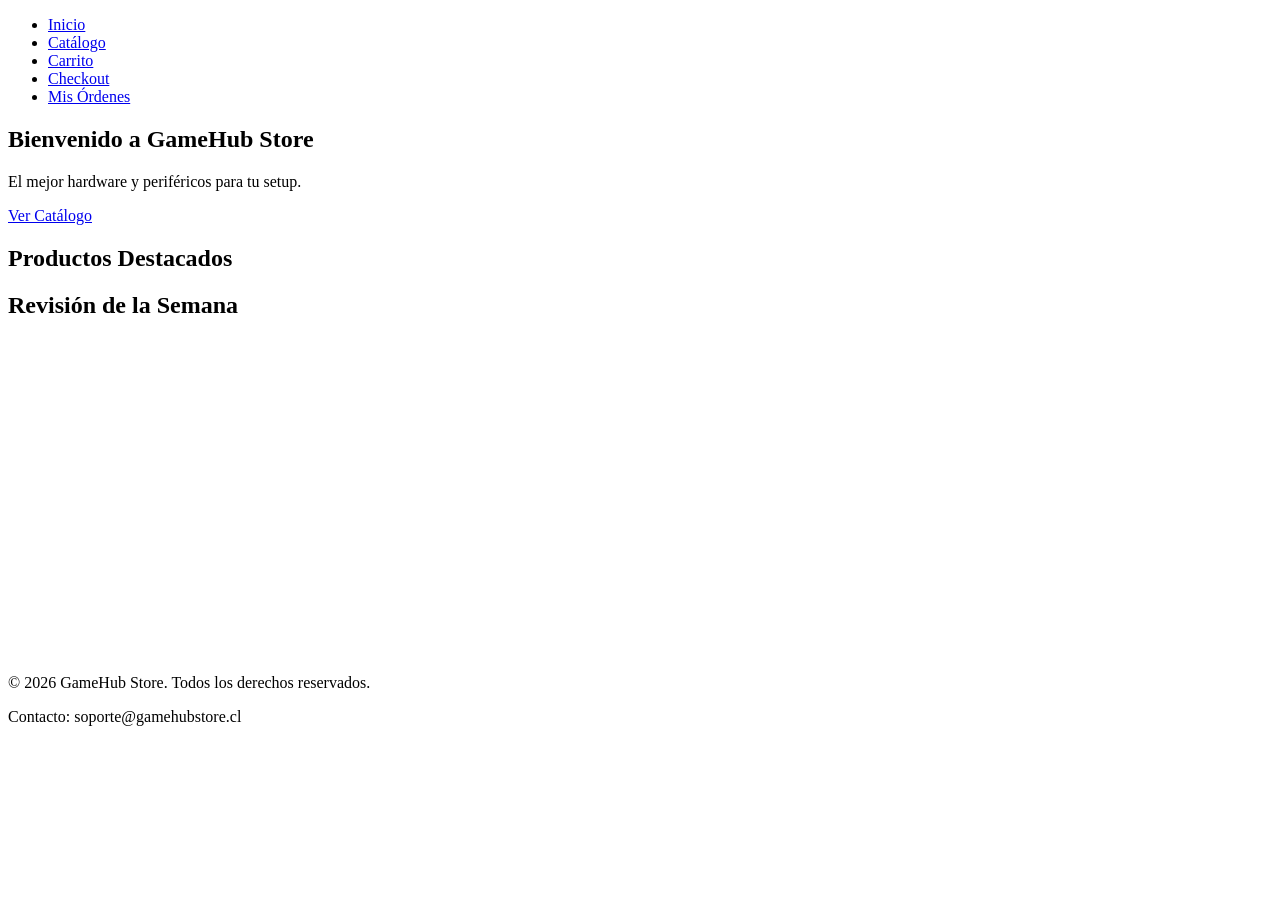
==== index.html @ f2d58ba7 "mejoras visuales en catalogo y logica en index" ====
<!DOCTYPE html>
<html lang="es">
<head>
    <meta charset="UTF-8">
    <meta name="viewport" content="width=device-width, initial-scale=1.0">
    <title>Inicio - GameHub Store</title>
    <!-- Vinculamos la hoja de estilos externa -->
    <link rel="stylesheet" href="style.css">
</head>
<body>
    <!-- Encabezado con navegación común requerida -->
    <header>
        <nav>
            <ul>
                <li><a href="index.html">Inicio</a></li>
                <li><a href="catalogo.html">Catálogo</a></li>
                <li><a href="carrito.html">Carrito</a></li>
                <li><a href="checkout.html">Checkout</a></li>
                <li><a href="ordenes.html">Mis Órdenes</a></li>
            </ul>
        </nav>
    </header>

    <!-- Contenido principal -->
    <main>
        <!-- Banner principal -->
        <section class="hero">
            <h1>Bienvenido a GameHub Store</h1>
            <p>El mejor hardware y periféricos para tu setup.</p>
            <a href="catalogo.html" class="boton-primario">Ver Catálogo</a>
        </section>

        <!-- Sección de productos destacados (Aquí inyectaremos datos con JS luego) -->
        <section id="productos-destacados">
            <h2>Productos Destacados</h2>
            <div id="contenedor-destacados">
                <!-- El JS de EP1 llenará esto para evitar listas a mano -->
            </div>
        </section>

        <!-- Sección con video embebido requerido en EP1 -->
        <section class="video-promocional">
            <h2>Revisión de la Semana</h2>
            <!-- Ejemplo de video de YouTube (puedes cambiar el enlace) -->
            <iframe width="560" height="315" src="https://www.youtube.com/embed/dQw4w9WgXcQ" title="Video Promocional" frameborder="0" allowfullscreen></iframe>
        </section>
    </main>

    <!-- Footer informativo -->
    <footer>
        <p>&copy; 2026 GameHub Store. Todos los derechos reservados.</p>
        <p>Contacto: soporte@gamehubstore.cl</p>
    </footer>
</body>
</html>
---- style.css ----
<<<<<<< HEAD
/* Declaración de la Paleta 4: Neón de tienda */
:root {
    --color-fondo: #120E1A;
    --color-superficie: #1E1730;
    --color-primario: #D6236A;
    --color-acento: #00D2FF;
    --color-texto: #F3EFFA;
    --color-error: #FF7A7A;
=======
/* --- PALETA DE COLORES: PALETA 4 (Neón de tienda) --- */
:root {
    --color-fondo: #120E1A;       /* Violeta oscuro para el fondo base */
    --color-superficie: #1E1730;  /* Violeta un poco más claro para tarjetas/contenedores */
    --color-primario: #D6236A;    /* Magenta para acciones principales */
    --color-acento: #00D2FF;      /* Cian para destacar precios o links */
    --color-texto: #F3EFFA;       /* Blanco/Gris claro para lectura */
    --color-error: #FF7A7A;       /* Rojo/Salmón para errores y alertas */
>>>>>>> 84c4ccd33c43a374f71b236ae6513008221899ff
    --radio-borde: 8px;
    --fuente-principal: system-ui, -apple-system, sans-serif;
}

<<<<<<< HEAD
/* Reseteo básico y aplicación de variables */
* {
    box-sizing: border-box;
    margin: 0;
    padding: 0;
}

body {
    background-color: var(--color-fondo);
    color: var(--color-texto);
    font-family: var(--fuente-principal);
}

/* Estilos de navegación base */
header {
    background-color: var(--color-superficie);
    padding: 1rem 2rem;
=======
/* --- ESTILOS BASE Y ESTRUCTURA --- */
* {
    margin: 0;
    padding: 0;
    box-sizing: border-box;
    font-family: var(--fuente-principal);
}

body { 
    background-color: var(--color-fondo); 
    color: var(--color-texto); 
    display: flex;
    flex-direction: column;
    min-height: 100vh; /* Ocupa al menos el 100% de la altura de la pantalla */
}

main {
    flex: 1; /* Permite que el contenido principal crezca y empuje el footer hacia abajo */
    padding: 2rem;
    max-width: 1200px;
    margin: 0 auto;
    width: 100%;
}

/* --- NAVEGACIÓN (CABECERA) --- */
header {
    background-color: var(--color-superficie);
    padding: 1rem 2rem;
    border-bottom: 2px solid var(--color-primario);
>>>>>>> 84c4ccd33c43a374f71b236ae6513008221899ff
}

nav ul {
    list-style: none;
<<<<<<< HEAD
    display: flex; /* Flexbox exigido en EP1 */
=======
    display: flex;
>>>>>>> 84c4ccd33c43a374f71b236ae6513008221899ff
    gap: 20px;
}

nav a {
    color: var(--color-texto);
    text-decoration: none;
<<<<<<< HEAD
}

nav a:hover {
    color: var(--color-acento);
}

/* Botón primario usando contraste adecuado */
.boton-primario {
    background-color: var(--color-primario);
    color: white; /* Blanco sobre el botón primario exigido */
    padding: 10px 20px;
    text-decoration: none;
    border-radius: var(--radio-borde);
    display: inline-block;
    border: none;
    cursor: pointer;
=======
    font-weight: bold;
    transition: color 0.3s;
}

nav a:hover, nav a.activo {
    color: var(--color-acento);
}

/* --- COMPONENTES GENÉRICOS --- */
.boton-primario {
    background-color: var(--color-primario);
    color: #F3EFFA; 
    border: none;
    border-radius: var(--radio-borde);
    cursor: pointer;
    font-weight: bold;
    transition: filter 0.3s;
    padding: 10px 20px;
    text-align: center;
    display: inline-block;
    text-decoration: none;
}

.boton-primario:hover {
    filter: brightness(1.2);
}

.boton-secundario {
    background-color: transparent;
    color: var(--color-acento);
    border: 1px solid var(--color-acento);
    padding: 8px 16px;
    border-radius: var(--radio-borde);
    cursor: pointer;
}

.boton-peligro {
    background-color: var(--color-error);
    color: #120E1A; 
    padding: 8px 16px;
    border: none;
    border-radius: var(--radio-borde);
    cursor: pointer;
    font-weight: bold;
}

.mensaje-error { 
    color: var(--color-error); 
    font-size: 0.9rem;
    margin-top: 5px;
}

.oculto {
    display: none !important;
}

/* --- VISTA: CARRITO DE COMPRAS --- */
.seccion-carrito {
    display: grid;
    grid-template-columns: 2fr 1fr;
    gap: 2rem;
}

.seccion-carrito > h1 {
    grid-column: 1 / -1; 
    text-align: center;
    margin-bottom: 1rem;
    color: var(--color-primario);
}

.mensaje-vacio-texto {
    grid-column: 1 / -1;
    text-align: center;
    font-size: 1.2rem;
    margin-top: 2rem;
}

.mensaje-vacio-texto a {
    color: var(--color-acento);
    text-decoration: none;
    font-weight: bold;
}

.mensaje-vacio-texto a:hover {
    text-decoration: underline;
}

/* Diseño Estructurado de la Línea del Carrito */
.linea-carrito {
    display: grid;
    grid-template-columns: 80px 2fr 1fr 1fr auto;
    gap: 1.5rem;
    align-items: center;
    background-color: var(--color-superficie);
    padding: 1.5rem;
    margin-bottom: 1.5rem;
    border-radius: var(--radio-borde);
    border: 1px solid #332854;
    transition: box-shadow 0.3s ease, border-color 0.3s ease, transform 0.2s ease;
}

.linea-carrito:hover {
    border-color: var(--color-primario);
    box-shadow: 0 0 15px rgba(214, 35, 106, 0.15); 
    transform: translateX(5px); 
}

.linea-carrito img {
    width: 80px;
    height: 80px;
    object-fit: cover;
    border-radius: var(--radio-borde);
    background-color: var(--color-fondo);
    border: 1px solid #332854;
}

.info-producto h3 {
    font-size: 1.15rem;
    margin-bottom: 0.5rem;
    color: var(--color-texto);
}

.info-producto p {
    color: #A094B8; 
    font-size: 0.95rem;
}

.control-cantidad {
    display: flex;
    flex-direction: column;
    align-items: center;
}

.control-cantidad label {
    font-size: 0.85rem;
    margin-bottom: 0.3rem;
    color: var(--color-acento); 
}

.control-cantidad input {
    width: 65px;
    padding: 8px;
    background-color: var(--color-fondo);
    color: var(--color-texto);
    border: 1px solid var(--color-acento);
    border-radius: 4px;
    text-align: center;
    font-weight: bold;
}

.stock-disponible {
    font-size: 0.75rem;
    color: #A094B8;
    margin-top: 5px;
}

.subtotal-linea p {
    font-size: 1.25rem;
    font-weight: bold;
    color: var(--color-primario); 
    text-align: right;
}

.btn-quitar {
    width: 40px;
    height: 40px;
    border-radius: 50%; 
    display: flex;
    justify-content: center;
    align-items: center;
    font-size: 1.2rem;
    transition: transform 0.2s;
}

.btn-quitar:hover {
    transform: scale(1.1);
}

/* Resumen del carrito (Totales) */
#resumen-carrito {
    background-color: var(--color-superficie);
    padding: 1.5rem;
    border-radius: var(--radio-borde);
    height: fit-content;
}

.bloque-cupon {
    margin: 1.5rem 0;
}

.bloque-cupon input {
    width: 100%;
    padding: 8px;
    margin: 8px 0;
    background-color: var(--color-fondo);
    color: var(--color-texto);
    border: 1px solid #332854;
    border-radius: 4px;
}

.totales {
    margin-bottom: 1.5rem;
    border-top: 1px solid #332854;
    padding-top: 1rem;
}

.totales h3 {
    color: var(--color-acento); 
    margin-top: 10px;
    font-size: 1.5rem;
}

.acciones-carrito {
    display: flex;
    flex-direction: column;
    gap: 10px;
}

/* --- VISTA: CATÁLOGO DE PRODUCTOS --- */
.layout-catalogo {
    display: grid;
    grid-template-columns: 250px 1fr;
    gap: 2rem;
    align-items: start;
}

.panel-filtros {
    background-color: var(--color-superficie);
    padding: 1.5rem;
    border-radius: var(--radio-borde);
    border: 1px solid #332854;
}

.grupo-filtro {
    margin-bottom: 1.2rem;
    display: flex;
    flex-direction: column;
}

.grupo-filtro label {
    margin-bottom: 0.5rem;
    font-weight: bold;
    color: var(--color-acento); 
}

.grupo-filtro select,
.grupo-filtro input {
    padding: 8px;
    background-color: var(--color-fondo);
    color: var(--color-texto);
    border: 1px solid #332854;
    border-radius: 4px;
    margin-bottom: 5px;
}

.grilla-productos {
    display: grid;
    grid-template-columns: repeat(auto-fill, minmax(220px, 1fr));
    gap: 1.5rem;
}

.tarjeta-producto {
    background-color: var(--color-superficie);
    border-radius: var(--radio-borde);
    padding: 1rem;
    text-align: center;
    border: 1px solid #332854;
    transition: transform 0.2s;
}

.tarjeta-producto:hover {
    transform: translateY(-5px);
}

.tarjeta-producto img {
    width: 100%;
    height: 200px;
    object-fit: cover;
    border-radius: var(--radio-borde);
    margin-bottom: 1rem;
}

.info-tarjeta h3 {
    font-size: 1.1rem;
    margin-bottom: 0.5rem;
    height: 40px; 
}

.precio {
    font-size: 1.2rem;
    font-weight: bold;
    color: var(--color-primario); 
    margin-bottom: 0.5rem;
}

.stock-ok {
    color: var(--color-acento); 
    font-size: 0.9rem;
    margin-bottom: 1rem;
}

.stock-nulo {
    color: var(--color-error); 
    font-size: 0.9rem;
    margin-bottom: 1rem;
}

.boton-deshabilitado {
    background-color: #332854; 
    color: #A094B8;
    padding: 10px;
    border: none;
    border-radius: var(--radio-borde);
    cursor: not-allowed;
    width: 100%;
}

.contenedor-cargar-mas {
    text-align: center;
    margin-top: 2rem;
}

/* --- FOOTER --- */
footer {
    text-align: center;
    padding: 1.5rem;
    background-color: var(--color-superficie);
    border-top: 2px solid var(--color-primario);
    margin-top: 2rem;
    width: 100%;
}

/* --- RESPONSIVIDAD (MÓVILES) --- */
@media (max-width: 768px) {
    .seccion-carrito, .layout-catalogo {
        grid-template-columns: 1fr;
    }

    /* Ajuste de la línea del carrito para móviles */
    .linea-carrito {
        grid-template-columns: 80px 1fr auto;
        grid-template-rows: auto auto auto;
        gap: 1rem;
    }

    .info-producto {
        grid-column: 2;
        grid-row: 1;
    }

    .btn-quitar {
        grid-column: 3;
        grid-row: 1;
    }

    .control-cantidad {
        grid-column: 1 / -1;
        grid-row: 2;
        flex-direction: row;
        justify-content: space-between;
        background-color: var(--color-fondo);
        padding: 10px;
        border-radius: var(--radio-borde);
    }

    .control-cantidad label { margin: 0; }
    .stock-disponible { margin: 0; }

    .subtotal-linea {
        grid-column: 1 / -1;
        grid-row: 3;
        text-align: center;
        border-top: 1px dashed #332854;
        padding-top: 10px;
    }
    
    .subtotal-linea p {
        text-align: center;
    }
>>>>>>> 84c4ccd33c43a374f71b236ae6513008221899ff
}
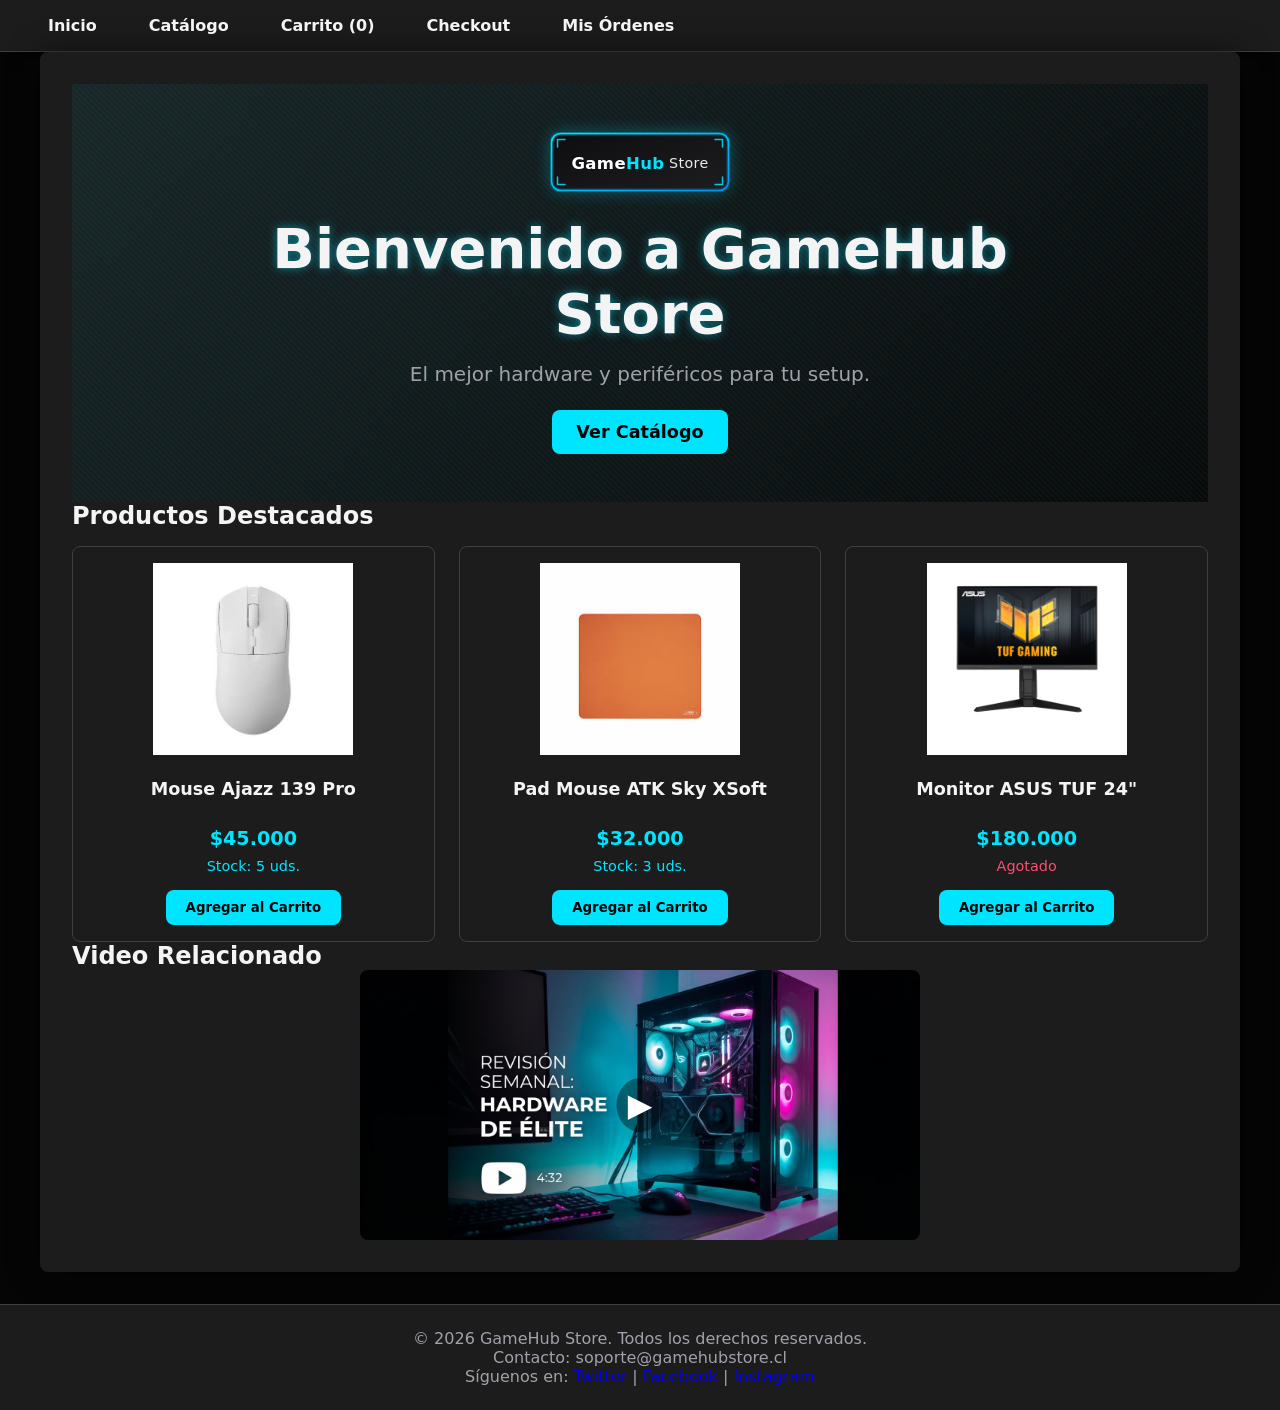
==== commit e474bd65: "Mejora del Style y Mejora en el Menu de inico" ====
--- a/index.html
+++ b/index.html
@@ -14,7 +14,7 @@
             <ul>
                 <li><a href="index.html">Inicio</a></li>
                 <li><a href="catalogo.html">Catálogo</a></li>
-                <li><a href="carrito.html">Carrito</a></li>
+                <li><a href="carrito.html">Carrito <span id="contador-carrito">(0)</span></a></li>
                 <li><a href="checkout.html">Checkout</a></li>
                 <li><a href="ordenes.html">Mis Órdenes</a></li>
             </ul>
@@ -24,25 +24,72 @@
     <!-- Contenido principal -->
     <main>
         <!-- Banner principal -->
-        <section class="hero">
-            <h1>Bienvenido a GameHub Store</h1>
-            <p>El mejor hardware y periféricos para tu setup.</p>
-            <a href="catalogo.html" class="boton-primario">Ver Catálogo</a>
-        </section>
-
-        <!-- Sección de productos destacados (Aquí inyectaremos datos con JS luego) -->
-        <section id="productos-destacados">
-            <h2>Productos Destacados</h2>
-            <div id="contenedor-destacados">
-                <!-- El JS de EP1 llenará esto para evitar listas a mano -->
+        <section class="hero section">
+            <div class="hero-content">
+                <img src="images/logo.svg" alt="Logo de GameHub Store" class="hero-logo">
+                <h1>Bienvenido a GameHub Store</h1>
+                <p>El mejor hardware y periféricos para tu setup.</p>
+                <button class="boton-primario" onclick="location.href='catalogo.html'">Ver Catálogo</button>
             </div>
         </section>
 
-        <!-- Sección con video embebido requerido en EP1 -->
+        <!-- Sección de productos destacados -->
+        <section id="productos-destacados">
+            <h2>Productos Destacados</h2>
+            <div id="contenedor-destacados" class="productos-destacados-grid">
+                <!-- Producto 1 -->
+                <article class="tarjeta-producto">
+                    <div class="product-image-wrapper">
+                        <img src="images/mouse-ajazz.jpg" alt="Mouse Ajazz 139 Pro" loading="lazy">
+                    </div>
+                    <div class="info-tarjeta">
+                        <h3>Mouse Ajazz 139 Pro</h3>
+                        <p class="precio">$45.000</p>
+                        <p class="stock stock-ok">Stock: 5 uds.</p>
+                        <button class="boton-primario" onclick="agregarAlCarritoInicio(1)">Agregar al Carrito</button>
+                    </div>
+                </article>
+                <!-- Producto 2 -->
+                <article class="tarjeta-producto">
+                    <div class="product-image-wrapper">
+                        <img src="images/Pad Mouse ATK Sky XSoft.jpg" alt="Pad Mouse ATK Sky XSoft" loading="lazy">
+                    </div>
+                    <div class="info-tarjeta">
+                        <h3>Pad Mouse ATK Sky XSoft</h3>
+                        <p class="precio">$32.000</p>
+                        <p class="stock stock-ok">Stock: 3 uds.</p>
+                        <button class="boton-primario" onclick="agregarAlCarritoInicio(2)">Agregar al Carrito</button>
+                    </div>
+                </article>
+                <!-- Producto 3 -->
+                <article class="tarjeta-producto">
+                    <div class="product-image-wrapper">
+                        <img src="images/Monitor ASUS TUF 24.jpg" alt="Monitor ASUS TUF 24" loading="lazy">
+                    </div>
+                    <div class="info-tarjeta">
+                        <h3>Monitor ASUS TUF 24"</h3>
+                        <p class="precio">$180.000</p>
+                        <p class="stock stock-nulo">Agotado</p>
+                        <button class="boton-primario" onclick="agregarAlCarritoInicio(3)" disabled>Agregar al Carrito</button>
+                    </div>
+                </article>
+            </div>
+        </section>
+
+        <!-- Sección de video tecnológico -->
         <section class="video-promocional">
-            <h2>Revisión de la Semana</h2>
-            <!-- Ejemplo de video de YouTube (puedes cambiar el enlace) -->
-            <iframe width="560" height="315" src="https://www.youtube.com/embed/dQw4w9WgXcQ" title="Video Promocional" frameborder="0" allowfullscreen></iframe>
+            <h2>Video Relacionado</h2>
+            <div class="video-wrapper" id="video-promo" onclick="location.href='https://youtu.be/dQw4w9WgXcQ'">
+                <!-- Miniatura (lazy‑load) -->
+                <img src="images/yt-thumbnail.jpg"
+                     alt="Vista previa del video tecnológico"
+                     class="video-thumb"
+                     loading="lazy">
+                <!-- Botón de play superpuesto -->
+                <button class="play-btn" aria-label="Reproducir video">
+                    ▶️
+                </button>
+            </div>
         </section>
     </main>
 
@@ -50,6 +97,54 @@
     <footer>
         <p>&copy; 2026 GameHub Store. Todos los derechos reservados.</p>
         <p>Contacto: soporte@gamehubstore.cl</p>
+        <p>Síguenos en: <a href="https://twitter.com/gamehubstore" target="_blank">Twitter</a> | <a href="https://facebook.com/gamehubstore" target="_blank">Facebook</a> | <a href="https://instagram.com/gamehubstore" target="_blank">Instagram</a></p>
     </footer>
+    <script>
+        // Base product data for featured products (mirroring catalogo.js)
+        const baseProductos = [
+            { id: 1, nombre: "Mouse Ajazz 139 Pro", categoria: "perifericos", marca: "ajazz", precio: 45000, stock: 5, imagen: "images/mouse-ajazz.jpg" },
+            { id: 2, nombre: "Pad Mouse ATK Sky XSoft", categoria: "perifericos", marca: "atk", precio: 32000, stock: 3, imagen: "images/Pad Mouse ATK Sky XSoft.jpg" },
+            { id: 3, nombre: "Monitor ASUS TUF 24\"", categoria: "monitores", marca: "asus", precio: 180000, stock: 0, imagen: "images/Monitor ASUS TUF 24.jpg" }
+        ];
+
+        // Carrito compartido entre páginas
+        let carritoLocal = JSON.parse(localStorage.getItem('gamehub_carrito')) || [];
+
+        function agregarAlCarritoInicio(idProducto) {
+            const producto = baseProductos.find(p => p.id === idProducto);
+            if (!producto) return;
+            const itemEnCarrito = carritoLocal.find(item => item.id === idProducto);
+
+            if (itemEnCarrito) {
+                if (itemEnCarrito.cantidad < producto.stock) {
+                    itemEnCarrito.cantidad++;
+                } else {
+                    alert("No hay más stock disponible para este producto.");
+                    return;
+                }
+            } else {
+                carritoLocal.push({
+                    id: producto.id,
+                    nombre: producto.nombre,
+                    precio: producto.precio,
+                    cantidad: 1,
+                    stockMaximo: producto.stock,
+                    imagen: producto.imagen
+                });
+            }
+
+            localStorage.setItem('gamehub_carrito', JSON.stringify(carritoLocal));
+            actualizarContadorCarrito();
+            alert(`${producto.nombre} agregado al carrito.`);
+        }
+
+        function actualizarContadorCarrito() {
+            const totalItems = carritoLocal.reduce((acc, item) => acc + item.cantidad, 0);
+            document.getElementById('contador-carrito').textContent = `(${totalItems})`;
+        }
+
+        // Initialize cart count on load
+        document.addEventListener('DOMContentLoaded', actualizarContadorCarrito);
+    </script>
 </body>
 </html>
--- a/style.css
+++ b/style.css
@@ -1,46 +1,39 @@
-<<<<<<< HEAD
-/* Declaración de la Paleta 4: Neón de tienda */
+/* =========================================================
+   PALETA FUTURISTA / MINIMALISTA
+   ========================================================= */
 :root {
-    --color-fondo: #120E1A;
-    --color-superficie: #1E1730;
-    --color-primario: #D6236A;
-    --color-acento: #00D2FF;
-    --color-texto: #F3EFFA;
-    --color-error: #FF7A7A;
-=======
-/* --- PALETA DE COLORES: PALETA 4 (Neón de tienda) --- */
-:root {
-    --color-fondo: #120E1A;       /* Violeta oscuro para el fondo base */
-    --color-superficie: #1E1730;  /* Violeta un poco más claro para tarjetas/contenedores */
-    --color-primario: #D6236A;    /* Magenta para acciones principales */
-    --color-acento: #00D2FF;      /* Cian para destacar precios o links */
-    --color-texto: #F3EFFA;       /* Blanco/Gris claro para lectura */
-    --color-error: #FF7A7A;       /* Rojo/Salmón para errores y alertas */
->>>>>>> 84c4ccd33c43a374f71b236ae6513008221899ff
+    --color-fondo: #050505;
+    --color-superficie: #1C1C1C;
+    --color-superficie-hover: #242424;
+    --color-borde: #3F3F46;
+
+    --color-primario: #00E5FF;
+    --color-acento: #00E5FF;
+
+    --color-texto: #F4F4F5;
+    --color-texto-secundario: #A1A1AA;
+
+    --color-error: #FF4D6D;
+
     --radio-borde: 8px;
-    --fuente-principal: system-ui, -apple-system, sans-serif;
-}
-
-<<<<<<< HEAD
-/* Reseteo básico y aplicación de variables */
-* {
-    box-sizing: border-box;
-    margin: 0;
-    padding: 0;
-}
-
-body {
-    background-color: var(--color-fondo);
-    color: var(--color-texto);
-    font-family: var(--fuente-principal);
-}
-
-/* Estilos de navegación base */
-header {
-    background-color: var(--color-superficie);
-    padding: 1rem 2rem;
-=======
-/* --- ESTILOS BASE Y ESTRUCTURA --- */
+    --fuente-principal: system-ui, -apple-system, BlinkMacSystemFont, "Segoe UI", sans-serif;
+
+    --sombra-cian: 0 0 20px rgba(0, 229, 255, 0.12);
+    --sombra-cian-fuerte: 0 0 25px rgba(0, 229, 255, 0.25);
+
+    /* Espaciado */
+    --space-1: 8px;
+    --space-2: 16px;
+    --space-3: 24px;
+    --space-4: 32px;
+    --space-5: 48px;
+}
+
+
+/* =========================================================
+   ESTILOS BASE
+   ========================================================= */
+
 * {
     margin: 0;
     padding: 0;
@@ -48,141 +41,265 @@
     font-family: var(--fuente-principal);
 }
 
-body { 
-    background-color: var(--color-fondo); 
-    color: var(--color-texto); 
+body {
+    background-color: var(--color-fondo);
+    color: var(--color-texto);
+
     display: flex;
     flex-direction: column;
-    min-height: 100vh; /* Ocupa al menos el 100% de la altura de la pantalla */
-}
+
+    min-height: 100vh;
+}
+
+
+/* =========================================================
+   CONTENIDO PRINCIPAL
+   ========================================================= */
 
 main {
-    flex: 1; /* Permite que el contenido principal crezca y empuje el footer hacia abajo */
-    padding: 2rem;
+    flex: 1;
+    background-color: var(--color-superficie);
+    border-radius: var(--radio-borde);
+    padding: var(--space-4);
     max-width: 1200px;
     margin: 0 auto;
     width: 100%;
-}
-
-/* --- NAVEGACIÓN (CABECERA) --- */
+    box-shadow: 0 0 30px rgba(0, 0, 0, 0.5);
+}
+
+
+/* =========================================================
+   NAVEGACIÓN
+   ========================================================= */
+
 header {
     background-color: var(--color-superficie);
+
     padding: 1rem 2rem;
-    border-bottom: 2px solid var(--color-primario);
->>>>>>> 84c4ccd33c43a374f71b236ae6513008221899ff
+
+    border-bottom: 1px solid var(--color-borde);
+
+    box-shadow: 0 2px 15px rgba(0, 0, 0, 0.4);
 }
 
 nav ul {
     list-style: none;
-<<<<<<< HEAD
-    display: flex; /* Flexbox exigido en EP1 */
-=======
+
     display: flex;
->>>>>>> 84c4ccd33c43a374f71b236ae6513008221899ff
     gap: 20px;
+    align-items: center;
+    height: 100%;
 }
 
 nav a {
     color: var(--color-texto);
+
     text-decoration: none;
-<<<<<<< HEAD
+    font-weight: 600;
+    padding: 8px 16px;
+    border-radius: var(--radio-borde);
+    transition: all 0.3s ease;
+    position: relative;
 }
 
 nav a:hover {
     color: var(--color-acento);
-}
-
-/* Botón primario usando contraste adecuado */
+    background-color: rgba(0, 229, 255, 0.1);
+    text-shadow: 0 0 8px rgba(0, 229, 255, 0.3);
+    transform: translateY(-2px);
+}
+
+nav a.activo {
+    color: var(--color-acento);
+    background-color: rgba(0, 229, 255, 0.2);
+    text-shadow: 0 0 10px rgba(0, 229, 255, 0.5);
+    box-shadow: var(--sombra-cian);
+}
+
+nav a.activo::after {
+    content: '';
+    position: absolute;
+    bottom: -4px;
+    left: 50%;
+    transform: translateX(-50%);
+    width: 0;
+    height: 2px;
+    background-color: var(--color-acento);
+    transition: width 0.3s ease;
+}
+
+nav a:hover::after,
+nav a.activo::after {
+    width: 40%;
+}
+
+
+/* =========================================================
+   LOGO HERO
+   ========================================================= */
+
+.hero-logo {
+    max-height: 60px;
+    width: auto;
+    display: block;
+    margin: 0 auto 1.5rem;
+    filter: drop-shadow(0 0 8px rgba(0, 229, 255, 0.3));
+    transition: transform 0.3s ease, filter 0.3s ease;
+}
+
+.hero-logo:hover {
+    transform: scale(1.05);
+    filter: drop-shadow(0 0 12px rgba(0, 229, 255, 0.5));
+}
+
+/* =========================================================
+   BOTONES
+   ========================================================= */
+
 .boton-primario {
     background-color: var(--color-primario);
-    color: white; /* Blanco sobre el botón primario exigido */
+
+    color: #050505;
+
+    border: none;
+    border-radius: var(--radio-borde);
+
+    cursor: pointer;
+
+    font-weight: 700;
+
     padding: 10px 20px;
-    text-decoration: none;
-    border-radius: var(--radio-borde);
-    display: inline-block;
-    border: none;
-    cursor: pointer;
-=======
-    font-weight: bold;
-    transition: color 0.3s;
-}
-
-nav a:hover, nav a.activo {
-    color: var(--color-acento);
-}
-
-/* --- COMPONENTES GENÉRICOS --- */
-.boton-primario {
-    background-color: var(--color-primario);
-    color: #F3EFFA; 
-    border: none;
-    border-radius: var(--radio-borde);
-    cursor: pointer;
-    font-weight: bold;
-    transition: filter 0.3s;
-    padding: 10px 20px;
+
     text-align: center;
     display: inline-block;
+
     text-decoration: none;
+
+    transition:
+        transform 0.2s ease,
+        box-shadow 0.2s ease,
+        filter 0.2s ease;
 }
 
 .boton-primario:hover {
-    filter: brightness(1.2);
-}
+    filter: brightness(1.1);
+
+    transform: translateY(-2px);
+
+    box-shadow: var(--sombra-cian-fuerte);
+}
+
 
 .boton-secundario {
     background-color: transparent;
-    color: var(--color-acento);
+
+    color: var(--color-acento);
+
     border: 1px solid var(--color-acento);
+
     padding: 8px 16px;
-    border-radius: var(--radio-borde);
+
+    border-radius: var(--radio-borde);
+
     cursor: pointer;
-}
+
+    transition:
+        background-color 0.2s ease,
+        box-shadow 0.2s ease;
+}
+
+.boton-secundario:hover {
+    background-color: rgba(0, 229, 255, 0.08);
+
+    box-shadow: var(--sombra-cian);
+}
+
 
 .boton-peligro {
-    background-color: var(--color-error);
-    color: #120E1A; 
+    background-color:  #e5dbdd;
+
+    color: #000000;
+
     padding: 8px 16px;
+
     border: none;
-    border-radius: var(--radio-borde);
+
+    border-radius: var(--radio-borde);
+
     cursor: pointer;
+
     font-weight: bold;
 }
 
-.mensaje-error { 
-    color: var(--color-error); 
+.boton-peligro:hover {
+    filter: brightness(1.1);
+}
+
+
+/* =========================================================
+   MENSAJES
+   ========================================================= */
+
+.mensaje-error {
+    color: var(--color-error);
+
     font-size: 0.9rem;
+
     margin-top: 5px;
 }
-
+.mensaje-exito {
+        color: var(--color-acento);
+        font-size: 0.9rem;
+        margin-top: 5px;
+    }
+    
 .oculto {
     display: none !important;
 }
 
-/* --- VISTA: CARRITO DE COMPRAS --- */
+
+/* =========================================================
+   CARRITO
+   ========================================================= */
+
 .seccion-carrito {
     display: grid;
+
     grid-template-columns: 2fr 1fr;
+
     gap: 2rem;
 }
 
 .seccion-carrito > h1 {
-    grid-column: 1 / -1; 
+    grid-column: 1 / -1;
+
     text-align: center;
+
     margin-bottom: 1rem;
-    color: var(--color-primario);
-}
+
+    color: var(--color-acento);
+
+    text-shadow: 0 0 15px rgba(0, 229, 255, 0.25);
+}
+
 
 .mensaje-vacio-texto {
     grid-column: 1 / -1;
+
     text-align: center;
+
     font-size: 1.2rem;
+
     margin-top: 2rem;
+
+    color: #020202;
 }
 
 .mensaje-vacio-texto a {
-    color: var(--color-acento);
+    color: #000000;
+
     text-decoration: none;
+
     font-weight: bold;
 }
 
@@ -190,104 +307,192 @@
     text-decoration: underline;
 }
 
-/* Diseño Estructurado de la Línea del Carrito */
+
+/* =========================================================
+   LÍNEA DEL CARRITO
+   ========================================================= */
+
 .linea-carrito {
     display: grid;
+
     grid-template-columns: 80px 2fr 1fr 1fr auto;
+
     gap: 1.5rem;
+
     align-items: center;
+
     background-color: var(--color-superficie);
+
     padding: 1.5rem;
+
     margin-bottom: 1.5rem;
-    border-radius: var(--radio-borde);
-    border: 1px solid #332854;
-    transition: box-shadow 0.3s ease, border-color 0.3s ease, transform 0.2s ease;
+
+    border-radius: var(--radio-borde);
+
+    border: 1px solid var(--color-borde);
+
+    transition:
+        box-shadow 0.3s ease,
+        border-color 0.3s ease,
+        transform 0.2s ease;
 }
 
 .linea-carrito:hover {
-    border-color: var(--color-primario);
-    box-shadow: 0 0 15px rgba(214, 35, 106, 0.15); 
-    transform: translateX(5px); 
-}
+    border-color: var(--color-acento);
+
+    box-shadow: var(--sombra-cian);
+
+    transform: translateX(5px);
+}
+
 
 .linea-carrito img {
     width: 80px;
     height: 80px;
+
     object-fit: cover;
-    border-radius: var(--radio-borde);
+
+    border-radius: var(--radio-borde);
+
     background-color: var(--color-fondo);
-    border: 1px solid #332854;
-}
+
+    border: 1px solid var(--color-borde);
+}
+
 
 .info-producto h3 {
     font-size: 1.15rem;
+
     margin-bottom: 0.5rem;
+
     color: var(--color-texto);
 }
 
 .info-producto p {
-    color: #A094B8; 
+    color: var(--color-texto-secundario);
+
     font-size: 0.95rem;
 }
+
+
+/* =========================================================
+   CONTROL DE CANTIDAD
+   ========================================================= */
 
 .control-cantidad {
     display: flex;
+
     flex-direction: column;
+
     align-items: center;
 }
 
 .control-cantidad label {
     font-size: 0.85rem;
+
     margin-bottom: 0.3rem;
-    color: var(--color-acento); 
+
+    color: var(--color-acento);
 }
 
 .control-cantidad input {
     width: 65px;
+
     padding: 8px;
+
     background-color: var(--color-fondo);
+
     color: var(--color-texto);
-    border: 1px solid var(--color-acento);
+
+    border: 1px solid var(--color-borde);
+
     border-radius: 4px;
+
     text-align: center;
+
     font-weight: bold;
-}
+
+    transition: border-color 0.2s ease;
+}
+
+.control-cantidad input:focus {
+    outline: none;
+
+    border-color: var(--color-acento);
+
+    box-shadow: 0 0 8px rgba(0, 229, 255, 0.15);
+}
+
 
 .stock-disponible {
     font-size: 0.75rem;
-    color: #A094B8;
+
+    color: var(--color-texto-secundario);
+
     margin-top: 5px;
 }
+
+
+/* =========================================================
+   SUBTOTAL
+   ========================================================= */
 
 .subtotal-linea p {
     font-size: 1.25rem;
+
     font-weight: bold;
-    color: var(--color-primario); 
+
+    color: var(--color-acento);
+
     text-align: right;
 }
+
+
+/* =========================================================
+   BOTÓN QUITAR
+   ========================================================= */
 
 .btn-quitar {
     width: 40px;
     height: 40px;
-    border-radius: 50%; 
+
+    border-radius: 50%;
+
     display: flex;
+
     justify-content: center;
     align-items: center;
+
     font-size: 1.2rem;
-    transition: transform 0.2s;
+
+    transition:
+        transform 0.2s ease,
+        box-shadow 0.2s ease;
 }
 
 .btn-quitar:hover {
     transform: scale(1.1);
-}
-
-/* Resumen del carrito (Totales) */
+
+    box-shadow: 0 0 15px rgba(255, 77, 109, 0.25);
+}
+
+
+/* =========================================================
+   RESUMEN DEL CARRITO
+   ========================================================= */
+
 #resumen-carrito {
     background-color: var(--color-superficie);
+
     padding: 1.5rem;
-    border-radius: var(--radio-borde);
+
+    border-radius: var(--radio-borde);
+
+    border: 1px solid var(--color-borde);
+
     height: fit-content;
 }
+
 
 .bloque-cupon {
     margin: 1.5rem 0;
@@ -295,192 +500,766 @@
 
 .bloque-cupon input {
     width: 100%;
+
     padding: 8px;
+
     margin: 8px 0;
+
     background-color: var(--color-fondo);
+
     color: var(--color-texto);
-    border: 1px solid #332854;
+
+    border: 1px solid var(--color-borde);
+
     border-radius: 4px;
 }
+
+.bloque-cupon input:focus {
+    outline: none;
+
+    border-color: var(--color-acento);
+}
+
 
 .totales {
     margin-bottom: 1.5rem;
-    border-top: 1px solid #332854;
+
+    border-top: 1px solid var(--color-borde);
+
     padding-top: 1rem;
 }
 
 .totales h3 {
-    color: var(--color-acento); 
+    color: var(--color-acento);
+
     margin-top: 10px;
+
     font-size: 1.5rem;
 }
+
 
 .acciones-carrito {
     display: flex;
+
     flex-direction: column;
+
     gap: 10px;
 }
 
-/* --- VISTA: CATÁLOGO DE PRODUCTOS --- */
+
+/* =========================================================
+   CATÁLOGO
+   ========================================================= */
+
 .layout-catalogo {
     display: grid;
+
     grid-template-columns: 250px 1fr;
+
     gap: 2rem;
+
     align-items: start;
 }
+
 
 .panel-filtros {
     background-color: var(--color-superficie);
+
     padding: 1.5rem;
-    border-radius: var(--radio-borde);
-    border: 1px solid #332854;
-}
+
+    border-radius: var(--radio-borde);
+
+    border: 1px solid var(--color-borde);
+}
+
 
 .grupo-filtro {
     margin-bottom: 1.2rem;
+
     display: flex;
+
     flex-direction: column;
 }
 
 .grupo-filtro label {
     margin-bottom: 0.5rem;
+
     font-weight: bold;
-    color: var(--color-acento); 
+
+    color: var(--color-acento);
 }
 
 .grupo-filtro select,
 .grupo-filtro input {
     padding: 8px;
+
     background-color: var(--color-fondo);
+
     color: var(--color-texto);
-    border: 1px solid #332854;
+
+    border: 1px solid var(--color-borde);
+
     border-radius: 4px;
+
     margin-bottom: 5px;
 }
+
+.grupo-filtro select:focus,
+.grupo-filtro input:focus {
+    outline: none;
+
+    border-color: var(--color-acento);
+}
+
+
+/* =========================================================
+   PRODUCTOS
+   ========================================================= */
 
 .grilla-productos {
     display: grid;
-    grid-template-columns: repeat(auto-fill, minmax(220px, 1fr));
+
+    grid-template-columns:
+        repeat(auto-fill, minmax(220px, 1fr));
+
     gap: 1.5rem;
 }
+
 
 .tarjeta-producto {
     background-color: var(--color-superficie);
-    border-radius: var(--radio-borde);
+
+    border-radius: var(--radio-borde);
+
     padding: 1rem;
+
     text-align: center;
-    border: 1px solid #332854;
-    transition: transform 0.2s;
+
+    border: 1px solid var(--color-borde);
+
+    transition:
+        transform 0.25s ease,
+        border-color 0.25s ease,
+        box-shadow 0.25s ease;
 }
 
 .tarjeta-producto:hover {
     transform: translateY(-5px);
-}
+
+    border-color: var(--color-acento);
+
+    box-shadow: var(--sombra-cian);
+}
+
 
 .tarjeta-producto img {
     width: 100%;
+
     height: 200px;
+
     object-fit: cover;
-    border-radius: var(--radio-borde);
+
+    border-radius: var(--radio-borde);
+
     margin-bottom: 1rem;
 }
+
 
 .info-tarjeta h3 {
     font-size: 1.1rem;
+
     margin-bottom: 0.5rem;
-    height: 40px; 
-}
+
+    height: 40px;
+}
+
 
 .precio {
     font-size: 1.2rem;
+
     font-weight: bold;
-    color: var(--color-primario); 
+
+    color: var(--color-acento);
+
     margin-bottom: 0.5rem;
 }
 
+
 .stock-ok {
-    color: var(--color-acento); 
+    color: var(--color-acento);
+
     font-size: 0.9rem;
+
     margin-bottom: 1rem;
 }
 
 .stock-nulo {
-    color: var(--color-error); 
+    color: var(--color-error);
+
     font-size: 0.9rem;
+
     margin-bottom: 1rem;
 }
 
+
 .boton-deshabilitado {
-    background-color: #332854; 
-    color: #A094B8;
+    background-color: var(--color-borde);
+
+    color: var(--color-texto-secundario);
+
     padding: 10px;
+
     border: none;
-    border-radius: var(--radio-borde);
+
+    border-radius: var(--radio-borde);
+
     cursor: not-allowed;
+
     width: 100%;
 }
+
 
 .contenedor-cargar-mas {
     text-align: center;
+
     margin-top: 2rem;
 }
 
-/* --- FOOTER --- */
+
+/* =========================================================
+   FOOTER
+   ========================================================= */
+
 footer {
     text-align: center;
+
     padding: 1.5rem;
+
     background-color: var(--color-superficie);
-    border-top: 2px solid var(--color-primario);
+
+    border-top: 1px solid var(--color-borde);
+
     margin-top: 2rem;
+
     width: 100%;
-}
-
-/* --- RESPONSIVIDAD (MÓVILES) --- */
+
+    color: var(--color-texto-secundario);
+}
+
+
+/* =========================================================
+   CHECKOUT
+   ========================================================= */
+
+.seccion-checkout {
+    display: grid;
+
+    grid-template-columns: 2fr 1fr;
+
+    gap: 2rem;
+
+    align-items: start;
+
+    margin-top: 1.5rem;
+}
+
+
+.seccion-checkout fieldset {
+    border: 1px solid var(--color-borde);
+
+    border-radius: var(--radio-borde);
+
+    background-color: var(--color-superficie);
+
+    padding: 1.5rem;
+
+    margin-bottom: 1.5rem;
+}
+
+
+.seccion-checkout legend {
+    color: var(--color-acento);
+
+    font-weight: bold;
+
+    padding: 0 0.5rem;
+}
+
+
+.campo-formulario {
+    margin-bottom: 1.2rem;
+
+    display: flex;
+
+    flex-direction: column;
+}
+
+
+.campo-formulario label {
+    margin-bottom: 0.4rem;
+
+    font-weight: bold;
+}
+
+
+.campo-formulario input,
+.campo-formulario select {
+    padding: 10px;
+
+    background-color: var(--color-fondo);
+
+    color: var(--color-texto);
+
+    border: 1px solid var(--color-borde);
+
+    border-radius: 4px;
+}
+
+
+.campo-formulario input:focus,
+.campo-formulario select:focus {
+    outline: none;
+
+    border-color: var(--color-acento);
+
+    box-shadow: 0 0 8px rgba(0, 229, 255, 0.12);
+}
+
+
+.campo-formulario .campo-invalido {
+    border-color: var(--color-error);
+}
+
+
+.texto-ayuda {
+    font-size: 0.8rem;
+
+    color: var(--color-texto-secundario);
+
+    margin-top: 4px;
+}
+
+
+/* =========================================================
+   MÉTODOS DE PAGO
+   ========================================================= */
+
+.opciones-pago {
+    display: flex;
+
+    flex-direction: column;
+
+    gap: 0.75rem;
+}
+
+
+.opcion-pago {
+    display: flex;
+
+    align-items: center;
+
+    gap: 0.6rem;
+
+    font-weight: normal;
+
+    cursor: pointer;
+}
+
+
+/* =========================================================
+   RESUMEN CHECKOUT
+   ========================================================= */
+
+#resumen-checkout {
+    background-color: var(--color-superficie);
+
+    padding: 1.5rem;
+
+    border-radius: var(--radio-borde);
+
+    border: 1px solid var(--color-borde);
+
+    height: fit-content;
+
+    position: sticky;
+
+    top: 1rem;
+}
+
+
+.linea-resumen {
+    padding: 0.5rem 0;
+
+    border-bottom: 1px solid var(--color-borde);
+
+    font-size: 0.95rem;
+}
+
+
+/* =========================================================
+   CONFIRMACIÓN
+   ========================================================= */
+
+#confirmacion-orden {
+    text-align: center;
+
+    background-color: var(--color-superficie);
+
+    padding: 3rem 2rem;
+
+    border-radius: var(--radio-borde);
+
+    border: 1px solid var(--color-borde);
+
+    margin-top: 1.5rem;
+
+    box-shadow: var(--sombra-cian);
+}
+
+
+#confirmacion-orden h2 {
+    color: var(--color-acento);
+
+    margin-bottom: 1rem;
+
+    text-shadow: 0 0 15px rgba(0, 229, 255, 0.3);
+}
+
+
+#confirmacion-orden p {
+    margin-bottom: 1.5rem;
+
+    color: var(--color-texto-secundario);
+}
+
+
+/* =========================================================
+   ÓRDENES
+   ========================================================= */
+
+.ordenes-section {
+    margin: 2rem 0;
+}
+
+.ordenes-section h1 {
+    color: var(--color-acento);
+    text-shadow: 0 0 15px rgba(0, 229, 255, 0.3);
+    margin-bottom: 1.5rem;
+    text-align: center;
+}
+
+#tabla-ordenes {
+    width: 100%;
+    border-collapse: separate;
+    border-spacing: 0;
+    margin-top: 1rem;
+    background-color: var(--color-superficie);
+    border-radius: var(--radio-borde);
+    overflow: hidden;
+    border: 1px solid var(--color-borde);
+    box-shadow: 0 0 15px rgba(0, 0, 0, 0.3);
+}
+
+#tabla-ordenes th,
+#tabla-ordenes td {
+    padding: 1rem 1.5rem;
+    text-align: left;
+    border-bottom: 1px solid var(--color-borde);
+}
+
+#tabla-ordenes th {
+    background-color: var(--color-fondo);
+    color: var(--color-acento);
+    font-weight: 600;
+    text-transform: uppercase;
+    font-size: 0.9rem;
+    letter-spacing: 0.5px;
+    border-bottom: 2px solid var(--color-acento);
+}
+
+#tabla-ordenes tbody tr {
+    transition: background-color 0.25s ease, transform 0.2s ease;
+}
+
+#tabla-ordenes tbody tr:hover {
+    background-color: rgba(0, 229, 255, 0.05);
+    transform: translateX(5px);
+}
+
+#tabla-ordenes tbody tr:last-child td {
+    border-bottom: none;
+}
+
+#tabla-ordenes td {
+    color: var(--color-texto);
+}
+
+#tabla-ordenes td:nth-child(4) {
+    /* Estado column */
+    text-transform: capitalize;
+    font-weight: 500;
+}
+
+.estado-pendiente {
+    color: #FFB74D;
+}
+
+.estado-procesando {
+    color: var(--color-acento);
+}
+
+.estado-enviado {
+    color: #4CAF50;
+}
+
+.estado-entregado {
+    color: #8BC34A;
+}
+
+.estado-cancelado {
+    color: var(--color-error);
+}
+
+.mensaje-vacio-ordenes {
+    text-align: center;
+    padding: 3rem;
+    color: var(--color-texto-secundario);
+    font-size: 1.1rem;
+}
+
+.mensaje-vacio-ordenes a {
+    color: var(--color-acento);
+    text-decoration: none;
+    font-weight: bold;
+    border-bottom: 1px dashed var(--color-acento);
+}
+
+.mensaje-vacio-ordenes a:hover {
+    text-decoration: underline;
+    text-shadow: 0 0 8px rgba(0, 229, 255, 0.3);
+}
+
+/* Animación sutil para las filas de la tabla */
+@keyframes fadeInUp {
+    from {
+        opacity: 0;
+        transform: translateY(20px);
+    }
+    to {
+        opacity: 1;
+        transform: translateY(0);
+    }
+}
+
+/* =========================================================
+   RESPONSIVIDAD
+   ========================================================= */
+
 @media (max-width: 768px) {
-    .seccion-carrito, .layout-catalogo {
+
+    .seccion-carrito,
+    .layout-catalogo,
+    .seccion-checkout {
         grid-template-columns: 1fr;
     }
 
-    /* Ajuste de la línea del carrito para móviles */
+
     .linea-carrito {
         grid-template-columns: 80px 1fr auto;
-        grid-template-rows: auto auto auto;
+
+        grid-template-rows:
+            auto
+            auto
+            auto;
+
         gap: 1rem;
     }
 
+
     .info-producto {
         grid-column: 2;
+
         grid-row: 1;
     }
 
+
     .btn-quitar {
         grid-column: 3;
+
         grid-row: 1;
     }
 
+
     .control-cantidad {
         grid-column: 1 / -1;
+
         grid-row: 2;
+
         flex-direction: row;
+
         justify-content: space-between;
+
         background-color: var(--color-fondo);
+
         padding: 10px;
+
         border-radius: var(--radio-borde);
     }
 
-    .control-cantidad label { margin: 0; }
-    .stock-disponible { margin: 0; }
+
+    .control-cantidad label {
+        margin: 0;
+    }
+
+
+    .stock-disponible {
+        margin: 0;
+    }
+
 
     .subtotal-linea {
         grid-column: 1 / -1;
+
         grid-row: 3;
+
         text-align: center;
-        border-top: 1px dashed #332854;
+
+        border-top: 1px dashed var(--color-borde);
+
         padding-top: 10px;
     }
-    
+
+
     .subtotal-linea p {
         text-align: center;
     }
->>>>>>> 84c4ccd33c43a374f71b236ae6513008221899ff
+}
+
+/* =========================================================
+   VIDEO PROMOCIONAL – miniaturita + botón play
+   ========================================================= */
+.video-promocional .video-wrapper {
+    position: relative;
+    width: 100%;
+    max-width: 560px;          /* mismo ancho que el iframe original */
+    margin: 0 auto;
+    border-radius: var(--radio-borde);
+    overflow: hidden;
+    background-color: var(--color-superficie);
+}
+
+.video-promocional .video-thumb {
+    width: 100%;
+    height: auto;
+    display: block;
+}
+
+/* Botón de reproducción centrado */
+.video-promocional .play-btn {
+    position: absolute;
+    top: 50%;
+    left: 50%;
+    transform: translate(-50%, -50%);
+    background: rgba(0, 0, 0, 0.4);
+    border: none;
+    color: #fff;
+    font-size: 2rem;
+    padding: 0.5rem 0.7rem;
+    border-radius: 50%;
+    cursor: pointer;
+    transition: background 0.2s ease, transform 0.2s ease;
+}
+.video-promocional .play-btn:hover {
+    background: rgba(0, 0, 0, 0.6);
+    transform: translate(-50%, -50%) scale(1.1);
+}
+
+/* Cuando el iframe está activo, ocultamos miniatura + botón */
+.video-promocional .video-wrapper.loaded .video-thumb,
+.video-promocional .video-wrapper.loaded .play-btn {
+    display: none;
+}
+
+/* =========================================================
+   PRODUCTOS DESTACADOS – grid
+   ========================================================= */
+.productos-destacados-grid {
+    display: grid;
+    gap: 1.5rem;
+    grid-template-columns: repeat(auto-fit, minmax(220px, 1fr));
+    margin-top: 1rem;
+}
+
+/* Wrapper para imágenes de producto en destacados */
+.product-image-wrapper {
+    width: 100%;
+    height: 200px;
+    background-color: var(--color-superficie);
+    display: flex;
+    align-items: center;
+    justify-content: center;
+    border-radius: var(--radio-borde);
+    margin-bottom: 1rem;
+    overflow: hidden;
+}
+.product-image-wrapper img {
+    max-width: 100%;
+    max-height: 100%;
+    object-fit: contain;
+    border-radius: calc(var(--radio-borde) - 2px);
+}
+
+/* =========================================================
+   HERO SECTION
+   ========================================================= */
+.hero.section {
+    background: linear-gradient(135deg, rgba(0,229,255,0.05), rgba(5,5,5,0.8));
+    padding: var(--space-5) 0;
+    text-align: center;
+    position: relative;
+    overflow: hidden;
+}
+.hero.section::before {
+    content: '';
+    position: absolute;
+    top: -50%;
+    left: -50%;
+    width: 200%;
+    height: 200%;
+    background: repeating-linear-gradient(
+      45deg,
+      transparent,
+      transparent 2px,
+      rgba(0,229,255,0.03) 2px,
+      rgba(0,229,255,0.03) 4px
+    );
+    animation: move 6s linear infinite;
+    z-index: 0;
+}
+@keyframes move {
+    0% { transform: translate(0,0); }
+    100% { transform: translate(-50%,-50%); }
+}
+.hero-content {
+    position: relative;
+    z-index: 1;
+    max-width: 800px;
+    margin: 0 auto;
+}
+.hero-content h1 {
+    font-size: clamp(2rem, 5vw, 3.5rem);
+    margin-bottom: var(--space-2);
+    text-shadow: 0 0 10px rgba(0,229,255,0.5);
+}
+.hero-content p {
+    font-size: clamp(1rem, 2.5vw, 1.25rem);
+    margin-bottom: var(--space-3);
+    color: var(--color-texto-secundario);
+    max-width: 600px;
+    margin-left: auto;
+    margin-right: auto;
+}
+.hero-content .boton-primario {
+    padding: 0.75rem 1.5rem;
+    font-size: 1.1rem;
 }
